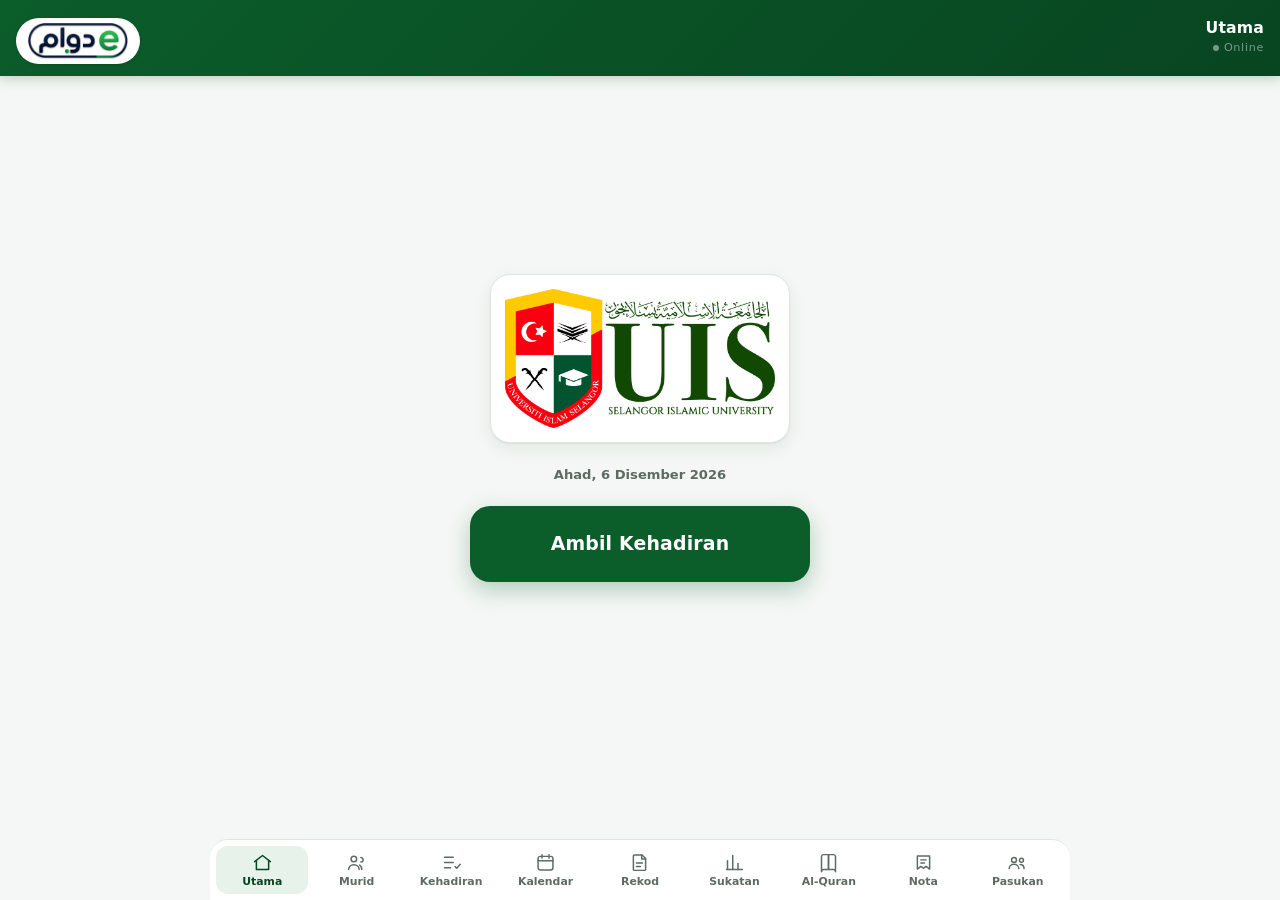
==== index.html @ 9eaecdb0 "Susun semula bar tajuk: logo diturunkan, nama muka dan status di kanan - Logo e-Dawam diturunkan sed" ====
<!DOCTYPE html>
<html lang="ms">
<head>
<meta charset="utf-8">
<meta name="viewport" content="width=device-width, initial-scale=1, viewport-fit=cover">
<meta name="theme-color" content="#0b5d2a">
<meta name="description" content="e-Dawam — aplikasi guru Universiti Islam Selangor untuk kehadiran, hafazan dan rekod murid.">
<title>e-Dawam — Universiti Islam Selangor</title>
<link rel="manifest" href="manifest.webmanifest">
<link rel="icon" href="assets/ikon-192.png">
<link rel="apple-touch-icon" href="assets/ikon-192.png">
<meta name="apple-mobile-web-app-capable" content="yes">
<meta name="apple-mobile-web-app-status-bar-style" content="black-translucent">
<meta name="apple-mobile-web-app-title" content="e-Dawam">
<link rel="stylesheet" href="css/styles.css">
</head>
<body>

<header class="tajuk-utama">
  <h1 class="tajuk-logo">
    <img src="assets/logo-dawam.png" alt="e-Dawam" width="444" height="160"
         draggable="false" decoding="async">
  </h1>
  <div class="tajuk-kanan">
    <p id="tajuk-halaman" class="tajuk-muka">Utama</p>
    <span id="penunjuk-rangkaian" class="tajuk-status">Online</span>
  </div>
</header>

<main id="skrin" class="skrin" tabindex="-1"></main>

<nav class="nav-bawah" aria-label="Navigasi utama">
  <button class="nav-butang" data-tab="utama" type="button">
    <svg viewBox="0 0 24 24" aria-hidden="true"><path d="M3 11l9-7 9 7"/><path d="M5 10v10h14V10"/></svg>
    <span>Utama</span>
  </button>
  <button class="nav-butang" data-tab="murid" type="button">
    <svg viewBox="0 0 24 24" aria-hidden="true"><circle cx="9" cy="8" r="3.2"/><path d="M3 20c0-3.3 2.7-5.5 6-5.5s6 2.2 6 5.5"/><path d="M17 11.5a2.6 2.6 0 100-5.2"/><path d="M18 20c0-2.3-.9-4-2.4-5"/></svg>
    <span>Murid</span>
  </button>
  <button class="nav-butang" data-tab="kehadiran" type="button">
    <svg viewBox="0 0 24 24" aria-hidden="true"><path d="M4 6h10"/><path d="M4 12h10"/><path d="M4 18h7"/><path d="M16 16.5l2 2 4-4.5"/></svg>
    <span>Kehadiran</span>
  </button>
  <button class="nav-butang" data-tab="kalendar" type="button">
    <svg viewBox="0 0 24 24" aria-hidden="true"><rect x="3.5" y="5" width="17" height="15.5" rx="2.5"/><path d="M3.5 10h17"/><path d="M8 3v4"/><path d="M16 3v4"/></svg>
    <span>Kalendar</span>
  </button>
  <button class="nav-butang" data-tab="rekod" type="button">
    <svg viewBox="0 0 24 24" aria-hidden="true"><path d="M6 3.5h9l4 4V20a1 1 0 01-1 1H6a1 1 0 01-1-1V4.5a1 1 0 011-1z"/><path d="M14.5 3.5V8H19"/><path d="M8.5 12.5h7"/><path d="M8.5 16.5h4.5"/></svg>
    <span>Rekod</span>
  </button>
  <button class="nav-butang" data-tab="sukatan" type="button">
    <svg viewBox="0 0 24 24" aria-hidden="true"><path d="M4 20V10"/><path d="M10 20V4"/><path d="M16 20v-7"/><path d="M3 20h18"/></svg>
    <span>Sukatan</span>
  </button>
  <button class="nav-butang" data-tab="quran" type="button">
    <svg viewBox="0 0 24 24" aria-hidden="true"><path d="M4 5.5A2.5 2.5 0 016.5 3H12v17H6.5A2.5 2.5 0 004 22.5z"/><path d="M20 5.5A2.5 2.5 0 0017.5 3H12v17h5.5a2.5 2.5 0 012.5 2.5z"/></svg>
    <span>Al-Quran</span>
  </button>
  <button class="nav-butang" data-tab="nota" type="button">
    <svg viewBox="0 0 24 24" aria-hidden="true"><path d="M5 4.5h14v15l-4-3-3 2-3-2-4 3z"/><path d="M9 9h6"/><path d="M9 12.5h4"/></svg>
    <span>Nota</span>
  </button>
  <button class="nav-butang" data-tab="pasukan" type="button">
    <svg viewBox="0 0 24 24" aria-hidden="true"><circle cx="8" cy="9" r="2.8"/><circle cx="16.5" cy="9.5" r="2.3"/><path d="M2.5 19c0-3 2.5-5 5.5-5s5.5 2 5.5 5"/><path d="M15 14.2c2.7.1 4.5 2 4.5 4.8"/></svg>
    <span>Pasukan</span>
  </button>
</nav>

<div id="lapisan" class="lapisan tersembunyi" role="dialog" aria-modal="true" aria-labelledby="lapisan-tajuk">
  <div class="lapisan-kotak">
    <div class="lapisan-kepala">
      <h2 id="lapisan-tajuk">Tajuk</h2>
      <button id="lapisan-tutup" class="butang-ikon" type="button" aria-label="Tutup">&times;</button>
    </div>
    <div id="lapisan-kandungan" class="lapisan-kandungan"></div>
  </div>
</div>

<div id="toast" class="toast tersembunyi" role="status" aria-live="polite"></div>

<script src="js/util.js"></script>
<script src="js/store.js"></script>
<script src="js/cuti.js"></script>
<script src="js/sukatan.js"></script>
<script src="js/ui.js"></script>
<script src="js/views/utama.js"></script>
<script src="js/views/murid.js"></script>
<script src="js/views/kehadiran.js"></script>
<script src="js/views/kalendar.js"></script>
<script src="js/views/rekod.js"></script>
<script src="js/views/sukatan.js"></script>
<script src="js/views/quran.js"></script>
<script src="js/views/nota.js"></script>
<script src="js/views/pasukan.js"></script>
<script src="js/app.js"></script>
</body>
</html>
---- css/styles.css ----
/* e-Dawam — Universiti Islam Selangor
   Reka bentuk mudah alih dahulu (mobile-first). */

:root {
  --hijau: #0b5d2a;
  --hijau-gelap: #084521;
  --hijau-muda: #e7f2ea;
  --emas: #f5b301;
  --merah: #d92b3d;
  --merah-muda: #fdecee;
  --biru: #1d5fb4;
  --biru-muda: #e9f0fb;

  --teks: #16241c;
  --teks-lembut: #5d6b63;
  --garis: #dfe6e1;
  --latar: #f4f7f5;
  --kad: #ffffff;

  --r-kecil: 10px;
  --r: 14px;
  --r-besar: 20px;
  --bayang: 0 1px 2px rgba(16, 40, 25, .06), 0 6px 18px rgba(16, 40, 25, .07);
  --nav-tinggi: 108px;
}

* { box-sizing: border-box; }

html, body {
  margin: 0;
  padding: 0;
  background: var(--latar);
  color: var(--teks);
  font-family: "Segoe UI", system-ui, -apple-system, "Helvetica Neue", Arial, sans-serif;
  font-size: 16px;
  line-height: 1.45;
  -webkit-text-size-adjust: 100%;
}

body {
  min-height: 100vh;
  padding-bottom: calc(var(--nav-tinggi) + env(safe-area-inset-bottom));
}

h1, h2, h3, h4 { margin: 0; font-weight: 700; letter-spacing: -.01em; }
a { color: var(--hijau); font-weight: 600; }
p { margin: 0; }
button, input, select, textarea { font: inherit; color: inherit; }

/* ---------- Tajuk utama ---------- */
.tajuk-utama {
  position: sticky;
  top: 0;
  z-index: 30;
  display: flex;
  align-items: center;
  justify-content: space-between;
  gap: 12px;
  padding: calc(env(safe-area-inset-top) + 12px) 16px 12px;
  background: linear-gradient(135deg, var(--hijau) 0%, var(--hijau-gelap) 100%);
  color: #fff;
  box-shadow: 0 2px 12px rgba(8, 69, 33, .25);
}
/* Nama halaman dan status rangkaian disusun menegak di sebelah kanan,
   sejajar tepi kanan supaya seimbang dengan logo di sebelah kiri. */
.tajuk-kanan {
  display: flex;
  flex-direction: column;
  align-items: flex-end;
  gap: 2px;
  text-align: right;
  min-width: 0;
}
.tajuk-muka {
  font-size: .98rem;
  font-weight: 600;
  line-height: 1.2;
  letter-spacing: .01em;
}
.tajuk-status {
  display: inline-flex;
  align-items: center;
  gap: 5px;
  font-size: .7rem;
  font-weight: 500;
  letter-spacing: .06em;
  /* Sengaja dikaburkan supaya ia kekal maklumat latar, bukan tumpuan. */
  opacity: .45;
}
.tajuk-status::before {
  content: "";
  width: 6px;
  height: 6px;
  border-radius: 50%;
  background: currentColor;
}

/* Logo jenama dalam bar tajuk. Logo mempunyai latar putihnya sendiri, jadi ia
   diletakkan di atas kepingan putih berbentuk pil supaya warnanya kekal jelas
   di atas bar hijau. Nisbah asal dikekalkan melalui height + width:auto. */
.tajuk-logo {
  display: inline-flex;
  align-items: center;
  /* Diturunkan sedikit supaya logo tidak melekat pada tepi atas bar. */
  margin-top: 6px;
  background: #fff;
  /* Pil putih ini sepusat dengan bentuk pil logo itu sendiri, jadi kedua-duanya
     kelihatan sebagai satu lencana dan bukan kotak dalam kotak. */
  border-radius: 999px;
  padding: 5px 12px;
  box-shadow: 0 1px 3px rgba(6, 34, 16, .22);
}
.tajuk-logo img {
  display: block;
  height: 32px;
  width: auto;
  user-select: none;
  -webkit-user-drag: none;
}

/* ---------- Skrin ---------- */
.skrin { padding: 16px 16px 8px; outline: none; max-width: 780px; margin: 0 auto; }
.seksyen { margin-bottom: 16px; }
.seksyen-tajuk {
  font-size: .78rem;
  text-transform: uppercase;
  letter-spacing: .08em;
  color: var(--teks-lembut);
  margin-bottom: 8px;
  font-weight: 700;
}

.kad {
  background: var(--kad);
  border: 1px solid var(--garis);
  border-radius: var(--r);
  padding: 14px;
  box-shadow: var(--bayang);
}
.kad + .kad { margin-top: 10px; }
.kad-rapat { padding: 12px; }

.baris { display: flex; align-items: center; gap: 10px; }
.baris-antara { display: flex; align-items: center; justify-content: space-between; gap: 10px; }
.baris-lipat { display: flex; flex-wrap: wrap; gap: 8px; }
.tumbuh { flex: 1 1 auto; min-width: 0; }
.kecil { font-size: .82rem; color: var(--teks-lembut); }
.tebal { font-weight: 700; }
.tengah { text-align: center; }
.jarak-atas { margin-top: 12px; }
.tersembunyi { display: none !important; }

/* ---------- Butang ---------- */
.butang {
  appearance: none;
  border: 1px solid transparent;
  background: var(--hijau);
  color: #fff;
  border-radius: var(--r-kecil);
  padding: 11px 14px;
  font-weight: 600;
  font-size: .92rem;
  cursor: pointer;
  min-height: 44px;
  display: inline-flex;
  align-items: center;
  justify-content: center;
  gap: 8px;
  transition: transform .06s ease, background .15s ease;
}
.butang:active { transform: scale(.985); }
.butang-luar { background: #fff; color: var(--hijau); border-color: var(--garis); }
.butang-lembut { background: var(--hijau-muda); color: var(--hijau-gelap); }
.butang-bahaya { background: var(--merah-muda); color: var(--merah); }
.butang-penuh { width: 100%; }
.butang-kecil { min-height: 38px; padding: 8px 12px; font-size: .85rem; }
.butang:disabled { opacity: .5; cursor: not-allowed; }

.butang-ikon {
  appearance: none;
  border: 1px solid var(--garis);
  background: #fff;
  border-radius: 10px;
  width: 44px;
  height: 44px;
  font-size: 1.3rem;
  line-height: 1;
  cursor: pointer;
  display: inline-flex;
  align-items: center;
  justify-content: center;
  color: var(--teks);
}

/* ---------- Medan borang ---------- */
.medan { margin-bottom: 12px; }
.medan label { display: block; font-size: .82rem; font-weight: 600; color: var(--teks-lembut); margin-bottom: 5px; }
.medan input, .medan select, .medan textarea {
  width: 100%;
  border: 1px solid var(--garis);
  border-radius: var(--r-kecil);
  padding: 11px 12px;
  background: #fff;
  min-height: 44px;
}
.medan textarea { min-height: 88px; resize: vertical; }
.medan input:focus, .medan select:focus, .medan textarea:focus {
  outline: 2px solid rgba(11, 93, 42, .35);
  outline-offset: 1px;
  border-color: var(--hijau);
}
.medan-dua { display: grid; grid-template-columns: 1fr 1fr; gap: 10px; }

/* Paparan tarikh/masa mengikut format Malaysia di atas medan asli peranti. */
.medan-hias { position: relative; display: block; width: 100%; }
.medan-hias input {
  position: relative;
  z-index: 2;
  opacity: 0;
  width: 100%;
  min-height: 44px;
}
.medan-papar {
  position: absolute;
  inset: 0;
  z-index: 1;
  display: flex;
  align-items: center;
  justify-content: center;
  gap: 6px;
  border: 1px solid var(--garis);
  border-radius: var(--r-kecil);
  background: #fff;
  font-weight: 600;
  pointer-events: none;
}
.medan-hias input:focus + .medan-papar {
  border-color: var(--hijau);
  box-shadow: 0 0 0 2px rgba(11, 93, 42, .25);
}
.semak { display: flex; align-items: center; gap: 10px; margin-bottom: 10px; }
.semak input { width: 20px; height: 20px; min-height: 20px; accent-color: var(--hijau); }
.semak label { margin: 0; font-size: .9rem; color: var(--teks); font-weight: 500; }

/* ---------- Lencana ---------- */
.lencana {
  display: inline-flex;
  align-items: center;
  gap: 5px;
  padding: 3px 9px;
  border-radius: 999px;
  font-size: .74rem;
  font-weight: 700;
  background: var(--hijau-muda);
  color: var(--hijau-gelap);
  white-space: nowrap;
}
.lencana-kelabu { background: #eef1ef; color: var(--teks-lembut); }
.lencana-merah { background: var(--merah-muda); color: var(--merah); }
.lencana-emas { background: #fdf3d8; color: #8a6300; }
.lencana-biru { background: var(--biru-muda); color: var(--biru); }

/* ---------- Navigasi bawah ---------- */
.nav-bawah {
  position: fixed;
  left: 0; right: 0; bottom: 0;
  z-index: 40;
  display: grid;
  grid-template-columns: repeat(5, 1fr);
  gap: 2px;
  padding: 6px 6px calc(6px + env(safe-area-inset-bottom));
  background: rgba(255, 255, 255, .97);
  border-top: 1px solid var(--garis);
  backdrop-filter: blur(8px);
}
.nav-butang {
  appearance: none;
  border: 0;
  background: transparent;
  border-radius: 12px;
  padding: 6px 2px;
  min-height: 46px;
  display: flex;
  flex-direction: column;
  align-items: center;
  justify-content: center;
  gap: 3px;
  color: var(--teks-lembut);
  font-size: .62rem;
  font-weight: 600;
  line-height: 1.15;
  cursor: pointer;
}
.nav-butang svg {
  width: 21px; height: 21px;
  fill: none;
  stroke: currentColor;
  stroke-width: 1.7;
  stroke-linecap: round;
  stroke-linejoin: round;
}
.nav-butang.aktif { background: var(--hijau-muda); color: var(--hijau-gelap); }
.nav-butang:active { background: #eef1ef; }

@media (min-width: 620px) {
  .tajuk-logo img { height: 36px; }
}

@media (min-width: 620px) {
  :root { --nav-tinggi: 68px; }
  .nav-bawah {
    grid-template-columns: repeat(9, 1fr);
    max-width: 860px;
    margin: 0 auto;
    border-radius: 18px 18px 0 0;
  }
  .nav-butang { font-size: .68rem; }
}

/* ---------- Halaman Utama ---------- */
.utama-kotak {
  display: flex;
  flex-direction: column;
  align-items: center;
  justify-content: center;
  gap: 22px;
  min-height: calc(100vh - var(--nav-tinggi) - 150px);
  text-align: center;
  padding: 10px 0 20px;
}
.logo-bingkai {
  width: 100%;
  max-width: 300px;
  display: flex;
  align-items: center;
  justify-content: center;
  padding: 14px;
  background: #fff;
  border: 1px solid var(--garis);
  border-radius: var(--r-besar);
  box-shadow: var(--bayang);
}
.logo-uis {
  display: block;
  width: 100%;
  height: auto;
  max-height: 190px;
  object-fit: contain;
  /* Logo rasmi: paparan sahaja, tidak boleh ditekan atau diseret. */
  pointer-events: none;
  user-select: none;
  -webkit-user-drag: none;
}
.logo-ganti {
  width: 100%;
  padding: 26px 16px;
  border: 1px dashed var(--garis);
  border-radius: var(--r-besar);
  background: #fff;
  color: var(--teks-lembut);
  font-size: .85rem;
}
.butang-besar {
  width: 100%;
  max-width: 340px;
  min-height: 76px;
  font-size: 1.18rem;
  font-weight: 800;
  border-radius: var(--r-besar);
  box-shadow: 0 8px 22px rgba(11, 93, 42, .28);
  letter-spacing: .01em;
}

/* ---------- Senarai murid ---------- */
.senarai { display: flex; flex-direction: column; gap: 10px; }
.murid-kad {
  display: flex;
  align-items: center;
  gap: 12px;
  width: 100%;
  text-align: left;
  background: var(--kad);
  border: 1px solid var(--garis);
  border-radius: var(--r);
  padding: 12px;
  box-shadow: var(--bayang);
  cursor: pointer;
}
.murid-nama { font-weight: 700; font-size: .98rem; }

/* ---------- Kehadiran ---------- */
.pilih-tarikh {
  display: grid;
  grid-template-columns: 44px 1fr 44px;
  gap: 8px;
  align-items: center;
}
.pilih-tarikh input[type="date"] {
  width: 100%;
  border: 1px solid var(--garis);
  border-radius: var(--r-kecil);
  padding: 10px;
  min-height: 44px;
  background: #fff;
  text-align: center;
}
.hadir-baris {
  display: flex;
  flex-direction: column;
  gap: 10px;
  padding: 10px 12px;
  background: var(--kad);
  border: 1px solid var(--garis);
  border-radius: var(--r);
}
.hadir-atas { display: flex; align-items: center; gap: 10px; }

/* Dipaparkan hanya apabila murid ditanda tidak hadir. */
.hadir-butiran {
  display: flex;
  flex-direction: column;
  gap: 8px;
  padding-top: 10px;
  border-top: 1px dashed var(--garis);
}
.hadir-butiran input.nota-tidak-hadir {
  width: 100%;
  border: 1px solid var(--garis);
  border-radius: var(--r-kecil);
  padding: 9px 11px;
  min-height: 42px;
  background: #fff;
  font-size: .88rem;
}
.hadir-butiran input.nota-tidak-hadir:focus {
  outline: 2px solid rgba(11, 93, 42, .3);
  outline-offset: 1px;
  border-color: var(--hijau);
}
.segmen-maklum { flex-wrap: wrap; }
.segmen-maklum button { flex: 1 1 auto; }

.segmen { display: flex; gap: 6px; flex: 0 0 auto; }
.segmen button {
  appearance: none;
  border: 1px solid var(--garis);
  background: #fff;
  border-radius: 999px;
  padding: 8px 12px;
  font-size: .82rem;
  font-weight: 700;
  color: var(--teks-lembut);
  min-height: 40px;
  cursor: pointer;
}
.segmen button.pilih-hadir { background: var(--hijau); border-color: var(--hijau); color: #fff; }
.segmen button.pilih-tidak { background: var(--merah); border-color: var(--merah); color: #fff; }
.segmen button.pilih-maklum { background: var(--hijau-gelap); border-color: var(--hijau-gelap); color: #fff; }

.statistik { display: grid; grid-template-columns: repeat(3, 1fr); gap: 8px; }
.statistik-dua { grid-template-columns: repeat(2, 1fr); }
.stat {
  background: var(--kad);
  border: 1px solid var(--garis);
  border-radius: var(--r);
  padding: 10px;
  text-align: center;
}
.stat b { display: block; font-size: 1.25rem; line-height: 1.2; }
.stat span { font-size: .74rem; color: var(--teks-lembut); }

.notis {
  border-radius: var(--r);
  padding: 11px 13px;
  font-size: .87rem;
  border: 1px solid transparent;
}
.notis-cuti { background: #fdf3d8; border-color: #f0d99a; color: #6d4e00; }
.notis-info { background: var(--biru-muda); border-color: #c9dcf5; color: #14498c; }

.bar-tindakan {
  position: sticky;
  bottom: calc(var(--nav-tinggi) + env(safe-area-inset-bottom) - 4px);
  display: flex;
  gap: 8px;
  padding: 10px 0 2px;
  background: linear-gradient(to top, var(--latar) 72%, rgba(244, 247, 245, 0));
}

/* ---------- Kalendar ---------- */
.kal-kepala { display: flex; align-items: center; justify-content: space-between; gap: 8px; margin-bottom: 10px; }
.kal-bulan { font-weight: 800; font-size: 1.02rem; }
.kal-grid { display: grid; grid-template-columns: repeat(7, 1fr); gap: 4px; }
.kal-nama {
  text-align: center;
  font-size: .68rem;
  font-weight: 700;
  color: var(--teks-lembut);
  padding: 4px 0;
}
.kal-sel {
  position: relative;
  aspect-ratio: 1 / 1;
  border: 1px solid transparent;
  background: #fff;
  border-radius: 10px;
  display: flex;
  flex-direction: column;
  align-items: center;
  justify-content: center;
  font-size: .85rem;
  font-weight: 600;
  cursor: pointer;
  color: var(--teks);
  padding: 0;
}
.kal-sel.luar { color: #c2ccc6; background: transparent; }
.kal-sel.hari-ini { border-color: var(--hijau); color: var(--hijau-gelap); font-weight: 800; }
.kal-sel.pilih { background: var(--hijau); color: #fff; }
.kal-sel.cuti:not(.pilih) { background: #fdf3d8; color: #6d4e00; }
.kal-titik { display: flex; gap: 3px; margin-top: 3px; height: 5px; }
.kal-titik i { width: 5px; height: 5px; border-radius: 50%; display: block; }
.t-rekod { background: var(--hijau); }
.t-acara { background: var(--biru); }
.t-cuti { background: var(--emas); }
.kal-sel.pilih .t-rekod, .kal-sel.pilih .t-acara, .kal-sel.pilih .t-cuti { background: #fff; }
/* Pada skrin lebar, sel kalendar tidak perlu setinggi lebarnya. */
@media (min-width: 620px) {
  .kal-sel { aspect-ratio: auto; min-height: 56px; }
}

.petunjuk { display: flex; flex-wrap: wrap; gap: 12px; font-size: .74rem; color: var(--teks-lembut); margin-top: 10px; }
.petunjuk span { display: inline-flex; align-items: center; gap: 5px; }
.petunjuk i { width: 8px; height: 8px; border-radius: 50%; display: inline-block; }

.acara-baris {
  display: flex;
  gap: 10px;
  padding: 10px 0;
  border-bottom: 1px solid var(--garis);
}
.acara-baris:last-child { border-bottom: 0; }
.acara-masa { flex: 0 0 78px; font-size: .8rem; font-weight: 700; color: var(--hijau-gelap); }

/* ---------- Rekod ---------- */
.rekod-kad { background: var(--kad); border: 1px solid var(--garis); border-radius: var(--r); padding: 12px; box-shadow: var(--bayang); }
.rekod-medan { display: grid; grid-template-columns: 1fr 1fr; gap: 6px 10px; margin-top: 10px; }
.rekod-medan div { font-size: .8rem; }
.rekod-medan div b { display: block; font-size: .72rem; color: var(--teks-lembut); font-weight: 700; text-transform: uppercase; letter-spacing: .04em; }
.kosong { color: var(--teks-lembut); font-style: italic; }

/* ---------- Al-Quran ---------- */
.quran-grid { display: grid; grid-template-columns: repeat(auto-fill, minmax(140px, 1fr)); gap: 10px; }
.juz-kad {
  background: var(--kad);
  border: 1px solid var(--garis);
  border-radius: var(--r);
  padding: 12px;
  box-shadow: var(--bayang);
  display: flex;
  flex-direction: column;
  gap: 8px;
}
.juz-nombor { font-weight: 800; font-size: .95rem; }
.arab { font-family: "Traditional Arabic", "Amiri", "Scheherazade New", "Segoe UI", serif; font-size: 1.15rem; direction: rtl; }

.pembaca {
  position: fixed;
  inset: 0;
  z-index: 60;
  background: #1a1f1c;
  display: flex;
  flex-direction: column;
}
.pembaca-kepala {
  display: flex;
  align-items: center;
  justify-content: space-between;
  gap: 8px;
  padding: calc(env(safe-area-inset-top) + 10px) 12px 10px;
  background: var(--hijau-gelap);
  color: #fff;
}
.pembaca iframe, .pembaca embed { flex: 1; width: 100%; border: 0; background: #fff; }

/* ---------- Nota ---------- */
.nota-kad { background: var(--kad); border: 1px solid var(--garis); border-radius: var(--r); padding: 12px; box-shadow: var(--bayang); }
.nota-teks { margin-top: 8px; white-space: pre-wrap; font-size: .92rem; }
.tapis { display: flex; gap: 6px; overflow-x: auto; padding-bottom: 4px; -webkit-overflow-scrolling: touch; }
.tapis button {
  appearance: none;
  border: 1px solid var(--garis);
  background: #fff;
  border-radius: 999px;
  padding: 7px 13px;
  font-size: .82rem;
  font-weight: 600;
  color: var(--teks-lembut);
  white-space: nowrap;
  min-height: 38px;
  cursor: pointer;
}
.tapis button.aktif { background: var(--hijau); border-color: var(--hijau); color: #fff; }

/* ---------- Sukatan (carta bar mendatar) ---------- */
.sk-senarai { display: flex; flex-direction: column; gap: 16px; margin-top: 12px; }
.sk-baris {
  appearance: none;
  border: 0;
  background: transparent;
  padding: 0;
  width: 100%;
  text-align: left;
  display: flex;
  flex-direction: column;
  gap: 6px;
  cursor: pointer;
  color: inherit;
}
.sk-kepala { display: flex; align-items: center; gap: 8px; }
.sk-trek {
  display: flex;
  gap: 2px;                   /* pemisah nipis antara segmen */
  height: 18px;
  overflow: hidden;
  background: transparent;
}
.sk-sudah { flex: 0 0 auto; background: var(--hijau); }
.sk-baki { flex: 1 1 0; min-width: 0; background: #c6d3cb; }
.sk-trek > :first-child { border-radius: 4px 0 0 4px; }
.sk-trek > :last-child { border-radius: 0 4px 4px 0; }
.sk-trek > :only-child { border-radius: 4px; }
.sk-angka {
  display: flex;
  flex-wrap: wrap;
  justify-content: space-between;
  gap: 4px 12px;
  font-size: .8rem;
  color: var(--teks-lembut);
  font-variant-numeric: tabular-nums;
}
.sk-angka b { color: var(--teks); font-size: .92rem; }
.sk-petunjuk { display: flex; flex-wrap: wrap; gap: 14px; font-size: .75rem; color: var(--teks-lembut); }
.sk-petunjuk span { display: inline-flex; align-items: center; gap: 6px; }
.sk-petunjuk i { width: 11px; height: 11px; border-radius: 3px; display: inline-block; }
.sk-warna-sudah { background: var(--hijau); }
.sk-warna-baki { background: #c6d3cb; }
.sk-skala {
  display: flex;
  justify-content: space-between;
  gap: 10px;
  border-top: 1px solid var(--garis);
  padding-top: 6px;
  margin-top: 14px;
  font-variant-numeric: tabular-nums;
}

.jadual-kotak { overflow-x: auto; }
table.jadual { width: 100%; border-collapse: collapse; font-size: .82rem; }
table.jadual th, table.jadual td { padding: 8px 6px; border-bottom: 1px solid var(--garis); text-align: left; }
table.jadual th { font-size: .72rem; text-transform: uppercase; letter-spacing: .04em; color: var(--teks-lembut); }
table.jadual td.angka, table.jadual th.angka { text-align: right; font-variant-numeric: tabular-nums; }
table.jadual tr:last-child td { border-bottom: 0; }

/* ---------- Lapisan (modal) ---------- */
.lapisan {
  position: fixed;
  inset: 0;
  z-index: 70;
  background: rgba(12, 26, 18, .5);
  display: flex;
  align-items: flex-end;
  justify-content: center;
}
.lapisan-kotak {
  background: var(--latar);
  width: 100%;
  max-width: 620px;
  max-height: 92vh;
  border-radius: var(--r-besar) var(--r-besar) 0 0;
  display: flex;
  flex-direction: column;
  animation: naik .18s ease-out;
}
@keyframes naik { from { transform: translateY(18px); opacity: .6; } to { transform: none; opacity: 1; } }
.lapisan-kepala {
  display: flex;
  align-items: center;
  justify-content: space-between;
  gap: 10px;
  padding: 14px 16px;
  border-bottom: 1px solid var(--garis);
  background: #fff;
  border-radius: var(--r-besar) var(--r-besar) 0 0;
}
.lapisan-kepala h2 { font-size: 1.02rem; }
.lapisan-kandungan { padding: 16px; overflow-y: auto; padding-bottom: calc(20px + env(safe-area-inset-bottom)); }

@media (min-width: 620px) {
  .lapisan { align-items: center; padding: 20px; }
  .lapisan-kotak { border-radius: var(--r-besar); }
  .lapisan-kepala { border-radius: var(--r-besar) var(--r-besar) 0 0; }
}

/* ---------- Toast ---------- */
.toast {
  position: fixed;
  left: 50%;
  transform: translateX(-50%);
  bottom: calc(var(--nav-tinggi) + env(safe-area-inset-bottom) + 12px);
  z-index: 80;
  background: #16241c;
  color: #fff;
  padding: 11px 16px;
  border-radius: 999px;
  font-size: .87rem;
  font-weight: 600;
  box-shadow: 0 8px 24px rgba(0, 0, 0, .28);
  max-width: 88vw;
  text-align: center;
}

/* ---------- Keadaan kosong ---------- */
.kosong-kotak {
  text-align: center;
  padding: 28px 16px;
  background: var(--kad);
  border: 1px dashed var(--garis);
  border-radius: var(--r);
  color: var(--teks-lembut);
}
.kosong-kotak b { display: block; color: var(--teks); margin-bottom: 6px; }
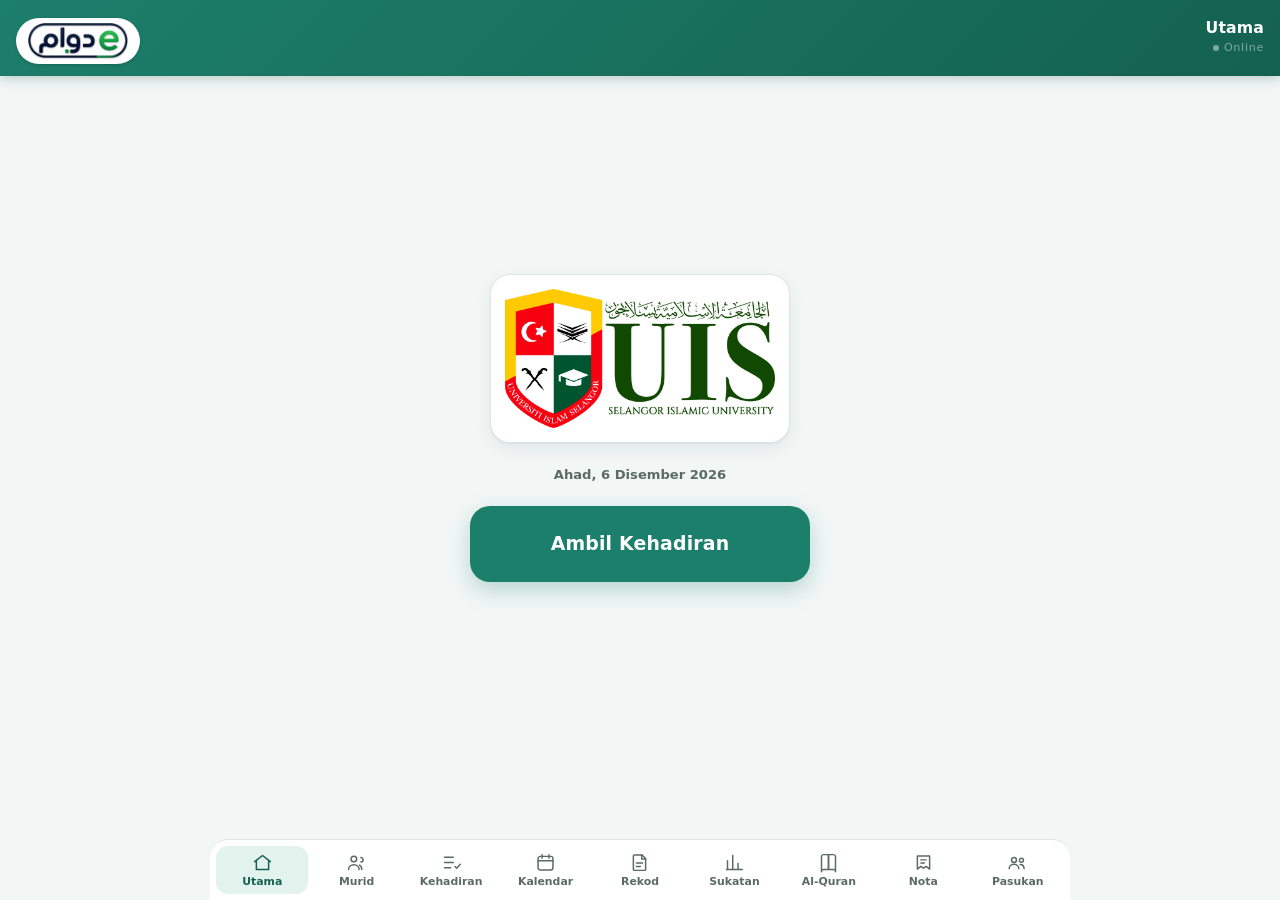
==== commit 6f83d58d: "Tukar palet hijau aplikasi kepada seafoam green - --hijau #0b5d2a -> #1c7f6b, --hijau-gelap #084521 " ====
--- a/index.html
+++ b/index.html
@@ -3,7 +3,7 @@
 <head>
 <meta charset="utf-8">
 <meta name="viewport" content="width=device-width, initial-scale=1, viewport-fit=cover">
-<meta name="theme-color" content="#0b5d2a">
+<meta name="theme-color" content="#1c7f6b">
 <meta name="description" content="e-Dawam — aplikasi guru Universiti Islam Selangor untuk kehadiran, hafazan dan rekod murid.">
 <title>e-Dawam — Universiti Islam Selangor</title>
 <link rel="manifest" href="manifest.webmanifest">
--- a/css/styles.css
+++ b/css/styles.css
@@ -2,25 +2,25 @@
    Reka bentuk mudah alih dahulu (mobile-first). */
 
 :root {
-  --hijau: #0b5d2a;
-  --hijau-gelap: #084521;
-  --hijau-muda: #e7f2ea;
+  --hijau: #1c7f6b;
+  --hijau-gelap: #14614f;
+  --hijau-muda: #e2f3ee;
   --emas: #f5b301;
   --merah: #d92b3d;
   --merah-muda: #fdecee;
   --biru: #1d5fb4;
   --biru-muda: #e9f0fb;
 
-  --teks: #16241c;
-  --teks-lembut: #5d6b63;
-  --garis: #dfe6e1;
-  --latar: #f4f7f5;
+  --teks: #13241f;
+  --teks-lembut: #5a6b66;
+  --garis: #dce7e3;
+  --latar: #f2f7f6;
   --kad: #ffffff;
 
   --r-kecil: 10px;
   --r: 14px;
   --r-besar: 20px;
-  --bayang: 0 1px 2px rgba(16, 40, 25, .06), 0 6px 18px rgba(16, 40, 25, .07);
+  --bayang: 0 1px 2px rgba(14, 44, 38, .06), 0 6px 18px rgba(14, 44, 38, .07);
   --nav-tinggi: 108px;
 }
 
@@ -59,7 +59,7 @@
   padding: calc(env(safe-area-inset-top) + 12px) 16px 12px;
   background: linear-gradient(135deg, var(--hijau) 0%, var(--hijau-gelap) 100%);
   color: #fff;
-  box-shadow: 0 2px 12px rgba(8, 69, 33, .25);
+  box-shadow: 0 2px 12px rgba(9, 62, 51, .25);
 }
 /* Nama halaman dan status rangkaian disusun menegak di sebelah kanan,
    sejajar tepi kanan supaya seimbang dengan logo di sebelah kiri. */
@@ -108,7 +108,7 @@
      kelihatan sebagai satu lencana dan bukan kotak dalam kotak. */
   border-radius: 999px;
   padding: 5px 12px;
-  box-shadow: 0 1px 3px rgba(6, 34, 16, .22);
+  box-shadow: 0 1px 3px rgba(6, 34, 28, .22);
 }
 .tajuk-logo img {
   display: block;
@@ -205,7 +205,7 @@
 }
 .medan textarea { min-height: 88px; resize: vertical; }
 .medan input:focus, .medan select:focus, .medan textarea:focus {
-  outline: 2px solid rgba(11, 93, 42, .35);
+  outline: 2px solid rgba(28, 127, 107, .35);
   outline-offset: 1px;
   border-color: var(--hijau);
 }
@@ -236,7 +236,7 @@
 }
 .medan-hias input:focus + .medan-papar {
   border-color: var(--hijau);
-  box-shadow: 0 0 0 2px rgba(11, 93, 42, .25);
+  box-shadow: 0 0 0 2px rgba(28, 127, 107, .25);
 }
 .semak { display: flex; align-items: center; gap: 10px; margin-bottom: 10px; }
 .semak input { width: 20px; height: 20px; min-height: 20px; accent-color: var(--hijau); }
@@ -255,7 +255,7 @@
   color: var(--hijau-gelap);
   white-space: nowrap;
 }
-.lencana-kelabu { background: #eef1ef; color: var(--teks-lembut); }
+.lencana-kelabu { background: #edf2f0; color: var(--teks-lembut); }
 .lencana-merah { background: var(--merah-muda); color: var(--merah); }
 .lencana-emas { background: #fdf3d8; color: #8a6300; }
 .lencana-biru { background: var(--biru-muda); color: var(--biru); }
@@ -300,7 +300,7 @@
   stroke-linejoin: round;
 }
 .nav-butang.aktif { background: var(--hijau-muda); color: var(--hijau-gelap); }
-.nav-butang:active { background: #eef1ef; }
+.nav-butang:active { background: #edf2f0; }
 
 @media (min-width: 620px) {
   .tajuk-logo img { height: 36px; }
@@ -367,7 +367,7 @@
   font-size: 1.18rem;
   font-weight: 800;
   border-radius: var(--r-besar);
-  box-shadow: 0 8px 22px rgba(11, 93, 42, .28);
+  box-shadow: 0 8px 22px rgba(28, 127, 107, .28);
   letter-spacing: .01em;
 }
 
@@ -433,7 +433,7 @@
   font-size: .88rem;
 }
 .hadir-butiran input.nota-tidak-hadir:focus {
-  outline: 2px solid rgba(11, 93, 42, .3);
+  outline: 2px solid rgba(28, 127, 107, .3);
   outline-offset: 1px;
   border-color: var(--hijau);
 }
@@ -514,7 +514,7 @@
   color: var(--teks);
   padding: 0;
 }
-.kal-sel.luar { color: #c2ccc6; background: transparent; }
+.kal-sel.luar { color: #c0ccc8; background: transparent; }
 .kal-sel.hari-ini { border-color: var(--hijau); color: var(--hijau-gelap); font-weight: 800; }
 .kal-sel.pilih { background: var(--hijau); color: #fff; }
 .kal-sel.cuti:not(.pilih) { background: #fdf3d8; color: #6d4e00; }
@@ -568,7 +568,7 @@
   position: fixed;
   inset: 0;
   z-index: 60;
-  background: #1a1f1c;
+  background: #181f1d;
   display: flex;
   flex-direction: column;
 }
@@ -626,7 +626,7 @@
   background: transparent;
 }
 .sk-sudah { flex: 0 0 auto; background: var(--hijau); }
-.sk-baki { flex: 1 1 0; min-width: 0; background: #c6d3cb; }
+.sk-baki { flex: 1 1 0; min-width: 0; background: #c5dad3; }
 .sk-trek > :first-child { border-radius: 4px 0 0 4px; }
 .sk-trek > :last-child { border-radius: 0 4px 4px 0; }
 .sk-trek > :only-child { border-radius: 4px; }
@@ -644,7 +644,7 @@
 .sk-petunjuk span { display: inline-flex; align-items: center; gap: 6px; }
 .sk-petunjuk i { width: 11px; height: 11px; border-radius: 3px; display: inline-block; }
 .sk-warna-sudah { background: var(--hijau); }
-.sk-warna-baki { background: #c6d3cb; }
+.sk-warna-baki { background: #c5dad3; }
 .sk-skala {
   display: flex;
   justify-content: space-between;
@@ -667,7 +667,7 @@
   position: fixed;
   inset: 0;
   z-index: 70;
-  background: rgba(12, 26, 18, .5);
+  background: rgba(10, 28, 24, .5);
   display: flex;
   align-items: flex-end;
   justify-content: center;
@@ -709,7 +709,7 @@
   transform: translateX(-50%);
   bottom: calc(var(--nav-tinggi) + env(safe-area-inset-bottom) + 12px);
   z-index: 80;
-  background: #16241c;
+  background: #13241f;
   color: #fff;
   padding: 11px 16px;
   border-radius: 999px;
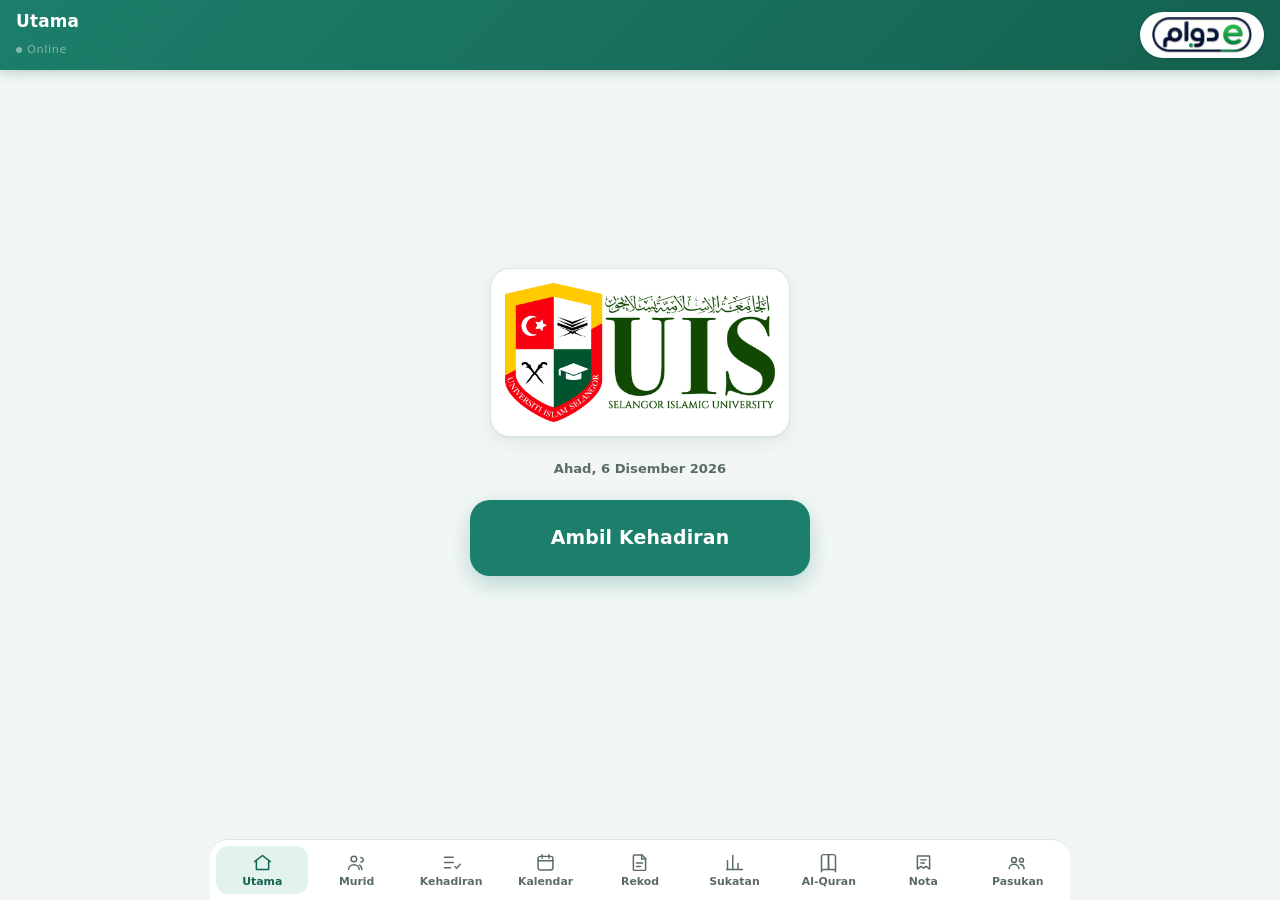
==== commit 837ccc3d: "Tukar susunan bar tajuk: teks di kiri, logo di kanan - Logo e-Dawam dipindah ke sebelah kanan bar; n" ====
--- a/index.html
+++ b/index.html
@@ -17,14 +17,14 @@
 <body>
 
 <header class="tajuk-utama">
+  <div class="tajuk-kiri">
+    <p id="tajuk-halaman" class="tajuk-muka">Utama</p>
+    <span id="penunjuk-rangkaian" class="tajuk-status">Online</span>
+  </div>
   <h1 class="tajuk-logo">
     <img src="assets/logo-dawam.png" alt="e-Dawam" width="444" height="160"
          draggable="false" decoding="async">
   </h1>
-  <div class="tajuk-kanan">
-    <p id="tajuk-halaman" class="tajuk-muka">Utama</p>
-    <span id="penunjuk-rangkaian" class="tajuk-status">Online</span>
-  </div>
 </header>
 
 <main id="skrin" class="skrin" tabindex="-1"></main>
--- a/css/styles.css
+++ b/css/styles.css
@@ -49,6 +49,9 @@
 
 /* ---------- Tajuk utama ---------- */
 .tajuk-utama {
+  /* Tinggi lencana logo (imej + pad). Blok teks di sebelah kiri berkongsi
+     nilai yang sama supaya kedua-dua belah bar tajuk sebaris tepat. */
+  --tinggi-lencana: 42px;
   position: sticky;
   top: 0;
   z-index: 30;
@@ -61,20 +64,23 @@
   color: #fff;
   box-shadow: 0 2px 12px rgba(9, 62, 51, .25);
 }
-/* Nama halaman dan status rangkaian disusun menegak di sebelah kanan,
-   sejajar tepi kanan supaya seimbang dengan logo di sebelah kiri. */
-.tajuk-kanan {
-  display: flex;
-  flex-direction: column;
-  align-items: flex-end;
-  gap: 2px;
-  text-align: right;
+/* Nama halaman dan status rangkaian disusun menegak di sebelah kiri. Kedua-dua
+   blok tajuk berkongsi tinggi --tinggi-lencana, dan teks ditolak ke hujung
+   atas dan hujung bawah blok itu. Hasilnya baris nama halaman sejajar dengan
+   bahagian atas lencana logo, dan baris status sejajar dengan bahagian
+   bawahnya. */
+.tajuk-kiri {
+  display: flex;
+  flex-direction: column;
+  align-items: flex-start;
+  justify-content: space-between;
+  min-height: var(--tinggi-lencana);
   min-width: 0;
 }
 .tajuk-muka {
-  font-size: .98rem;
+  font-size: 1rem;
   font-weight: 600;
-  line-height: 1.2;
+  line-height: 1.15;
   letter-spacing: .01em;
 }
 .tajuk-status {
@@ -101,8 +107,7 @@
 .tajuk-logo {
   display: inline-flex;
   align-items: center;
-  /* Diturunkan sedikit supaya logo tidak melekat pada tepi atas bar. */
-  margin-top: 6px;
+  min-height: var(--tinggi-lencana);
   background: #fff;
   /* Pil putih ini sepusat dengan bentuk pil logo itu sendiri, jadi kedua-duanya
      kelihatan sebagai satu lencana dan bukan kotak dalam kotak. */
@@ -303,7 +308,9 @@
 .nav-butang:active { background: #edf2f0; }
 
 @media (min-width: 620px) {
+  .tajuk-utama { --tinggi-lencana: 46px; }
   .tajuk-logo img { height: 36px; }
+  .tajuk-muka { font-size: 1.06rem; }
 }
 
 @media (min-width: 620px) {
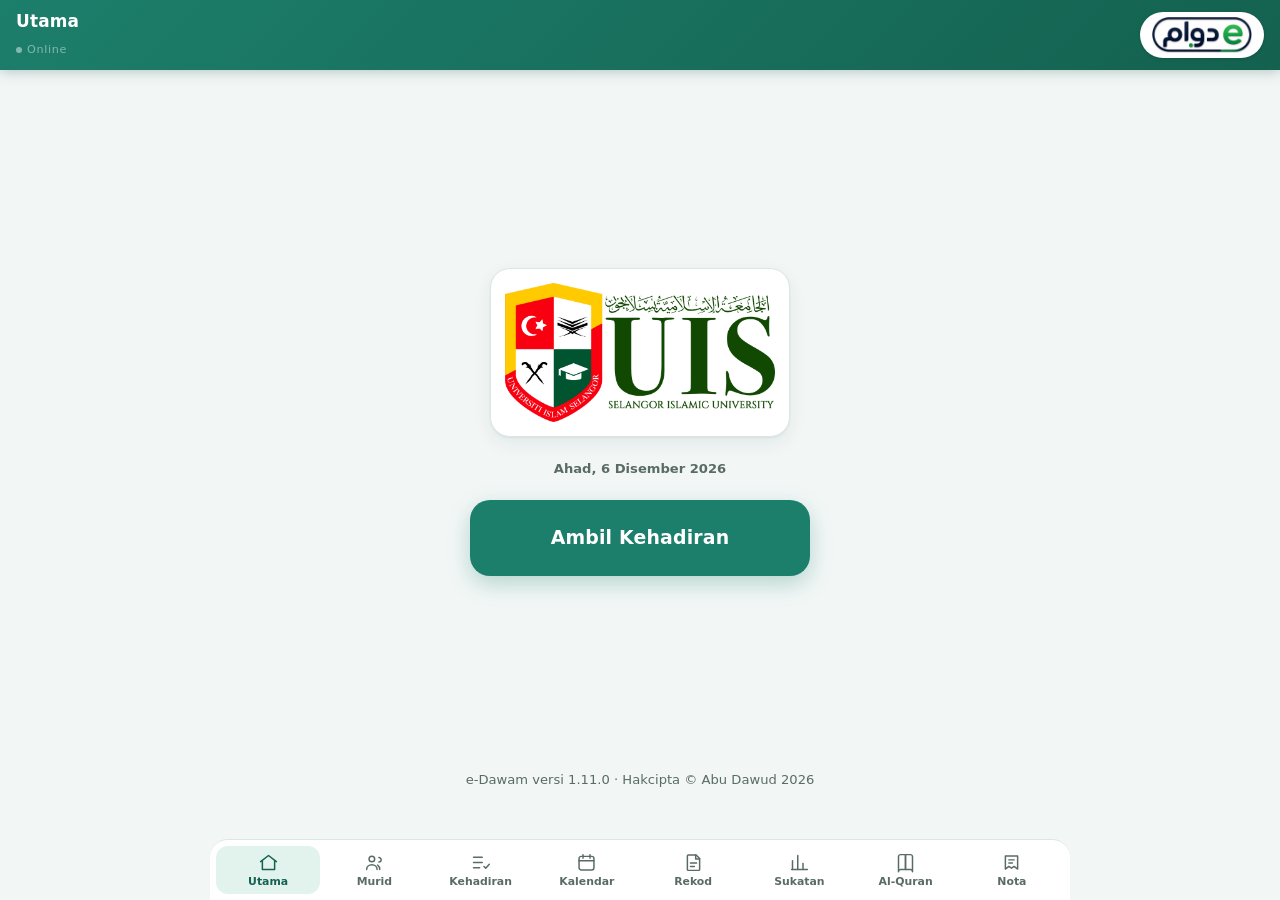
==== commit 39d12e9c: "Buang tab Pasukan Tab itu tidak pernah berfungsi seperti yang dijanjikan: jemputan tidak menghantar " ====
--- a/index.html
+++ b/index.html
@@ -62,10 +62,6 @@
     <svg viewBox="0 0 24 24" aria-hidden="true"><path d="M5 4.5h14v15l-4-3-3 2-3-2-4 3z"/><path d="M9 9h6"/><path d="M9 12.5h4"/></svg>
     <span>Nota</span>
   </button>
-  <button class="nav-butang" data-tab="pasukan" type="button">
-    <svg viewBox="0 0 24 24" aria-hidden="true"><circle cx="8" cy="9" r="2.8"/><circle cx="16.5" cy="9.5" r="2.3"/><path d="M2.5 19c0-3 2.5-5 5.5-5s5.5 2 5.5 5"/><path d="M15 14.2c2.7.1 4.5 2 4.5 4.8"/></svg>
-    <span>Pasukan</span>
-  </button>
 </nav>
 
 <div id="lapisan" class="lapisan tersembunyi" role="dialog" aria-modal="true" aria-labelledby="lapisan-tajuk">
@@ -84,6 +80,8 @@
 <script src="js/store.js"></script>
 <script src="js/cuti.js"></script>
 <script src="js/sukatan.js"></script>
+<script src="js/jadual.js"></script>
+<script src="js/ringkasan.js"></script>
 <script src="js/ui.js"></script>
 <script src="js/views/utama.js"></script>
 <script src="js/views/murid.js"></script>
@@ -93,7 +91,6 @@
 <script src="js/views/sukatan.js"></script>
 <script src="js/views/quran.js"></script>
 <script src="js/views/nota.js"></script>
-<script src="js/views/pasukan.js"></script>
 <script src="js/app.js"></script>
 </body>
 </html>
--- a/css/styles.css
+++ b/css/styles.css
@@ -5,6 +5,11 @@
   --hijau: #1c7f6b;
   --hijau-gelap: #14614f;
   --hijau-muda: #e2f3ee;
+  /* Hijau jenama dinaikkan sedikit kroma khusus untuk isian carta. Pada
+     #1c7f6b isian hijau bersebelahan isian merah gagal ambang kroma dan mula
+     terbaca kelabu; #12876b lulus kesemua semakan dan mata tidak dapat
+     membezakannya daripada hijau jenama. */
+  --hijau-carta: #12876b;
   --emas: #f5b301;
   --merah: #d92b3d;
   --merah-muda: #fdecee;
@@ -271,7 +276,8 @@
   left: 0; right: 0; bottom: 0;
   z-index: 40;
   display: grid;
-  grid-template-columns: repeat(5, 1fr);
+  /* Lapan tab dibahagi 4 + 4 supaya dua baris itu sama panjang. */
+  grid-template-columns: repeat(4, 1fr);
   gap: 2px;
   padding: 6px 6px calc(6px + env(safe-area-inset-bottom));
   background: rgba(255, 255, 255, .97);
@@ -316,7 +322,7 @@
 @media (min-width: 620px) {
   :root { --nav-tinggi: 68px; }
   .nav-bawah {
-    grid-template-columns: repeat(9, 1fr);
+    grid-template-columns: repeat(8, 1fr);
     max-width: 860px;
     margin: 0 auto;
     border-radius: 18px 18px 0 0;
@@ -335,6 +341,10 @@
   text-align: center;
   padding: 10px 0 20px;
 }
+/* Kaki halaman Utama: versi dan hakcipta. Sengaja senyap — ia maklumat
+   rujukan, bukan sebahagian daripada tugas guru. */
+.utama-kaki { margin-top: 2px; padding-bottom: 4px; }
+
 .logo-bingkai {
   width: 100%;
   max-width: 300px;
@@ -380,6 +390,81 @@
 
 /* ---------- Senarai murid ---------- */
 .senarai { display: flex; flex-direction: column; gap: 10px; }
+/* Senarai dipecahkan mengikut program: Diploma dahulu sehingga habis, kemudian
+   Ijazah. Jarak antara kumpulan lebih lega daripada jarak antara kad supaya
+   pemisahan itu jelas. Digunakan oleh tab Murid, Kehadiran dan Rekod. */
+.kumpulan + .kumpulan { margin-top: 26px; }
+
+/* ---------- Graf prestasi sukatan ---------- */
+/* Satu bar berkadar dua segmen. Jurang 2px berwarna permukaan memisahkan
+   segmen supaya sempadan antara habis dan belum habis tidak bergantung pada
+   warna semata-mata. */
+.graf-bar {
+  display: flex;
+  gap: 2px;
+  height: 22px;
+  margin: 10px 0 12px;
+}
+.graf-segmen { border-radius: 4px; min-width: 4px; }
+.graf-habis { background: var(--hijau-carta); }
+.graf-belum { background: var(--merah); }
+.graf-baris {
+  display: flex;
+  align-items: center;
+  gap: 8px;
+  font-size: .85rem;
+  padding: 3px 0;
+}
+.graf-baris + .graf-baris { border-top: 1px solid var(--garis); }
+.graf-tanda {
+  flex: 0 0 auto;
+  width: 12px;
+  height: 12px;
+  border-radius: 3px;
+}
+.graf-nama { flex: 1 1 auto; color: var(--teks); }
+.graf-nilai { flex: 0 0 auto; font-weight: 700; }
+
+/* Kad ringkasan ketidakhadiran semester: label kecil di atas deretan cip
+   tarikh, kemudian pecahan dimaklum di bawahnya. Lencana kiraan disejajarkan
+   ke atas supaya ia tidak terapung di tengah apabila baris maklumat murid
+   membalut kepada dua baris. */
+.ringkas-kepala { align-items: flex-start; }
+.ringkas-label {
+  margin-top: 12px;
+  margin-bottom: 6px;
+  text-transform: uppercase;
+  letter-spacing: .06em;
+  font-size: .72rem;
+  font-weight: 700;
+}
+.ringkas-perinci { margin-top: 10px; }
+/* Cip tarikh ialah data rujukan, bukan amaran. Lencana kiraan di sebelah nama
+   murid sudah merah; jika setiap tarikh turut merah, kad menjadi satu blok
+   merah dan tiada apa yang menonjol lagi. */
+.cip-tarikh {
+  background: var(--latar);
+  color: var(--teks-lembut);
+  border: 1px solid var(--garis);
+  font-weight: 600;
+}
+
+/* ---------- Tab Al-Quran ---------- */
+/* Bingkai mushaf mengambil hampir seluruh tinggi skrin yang tinggal selepas
+   bar tajuk, kawalan juz dan navigasi bawah. 100dvh digunakan supaya bar
+   alamat pelayar mudah alih yang menyorot tidak memotong bingkai. */
+.quran-kawalan { display: flex; justify-content: flex-end; margin-bottom: 10px; }
+.quran-kawalan .butang { flex: 0 0 auto; }
+.quran-bingkai {
+  height: calc(100vh - var(--nav-tinggi) - 194px);
+  height: calc(100dvh - var(--nav-tinggi) - 194px);
+  min-height: 360px;
+  border: 1px solid var(--garis);
+  border-radius: var(--r);
+  overflow: hidden;
+  background: var(--kad);
+}
+.quran-frem { display: block; width: 100%; height: 100%; border: 0; }
 .murid-kad {
   display: flex;
   align-items: center;
@@ -491,7 +576,7 @@
   display: flex;
   gap: 8px;
   padding: 10px 0 2px;
-  background: linear-gradient(to top, var(--latar) 72%, rgba(244, 247, 245, 0));
+  background: linear-gradient(to top, var(--latar) 72%, rgba(242, 247, 246, 0));
 }
 
 /* ---------- Kalendar ---------- */
@@ -632,7 +717,7 @@
   overflow: hidden;
   background: transparent;
 }
-.sk-sudah { flex: 0 0 auto; background: var(--hijau); }
+.sk-sudah { flex: 0 0 auto; background: var(--hijau-carta); }
 .sk-baki { flex: 1 1 0; min-width: 0; background: #c5dad3; }
 .sk-trek > :first-child { border-radius: 4px 0 0 4px; }
 .sk-trek > :last-child { border-radius: 0 4px 4px 0; }
@@ -650,7 +735,7 @@
 .sk-petunjuk { display: flex; flex-wrap: wrap; gap: 14px; font-size: .75rem; color: var(--teks-lembut); }
 .sk-petunjuk span { display: inline-flex; align-items: center; gap: 6px; }
 .sk-petunjuk i { width: 11px; height: 11px; border-radius: 3px; display: inline-block; }
-.sk-warna-sudah { background: var(--hijau); }
+.sk-warna-sudah { background: var(--hijau-carta); }
 .sk-warna-baki { background: #c5dad3; }
 .sk-skala {
   display: flex;
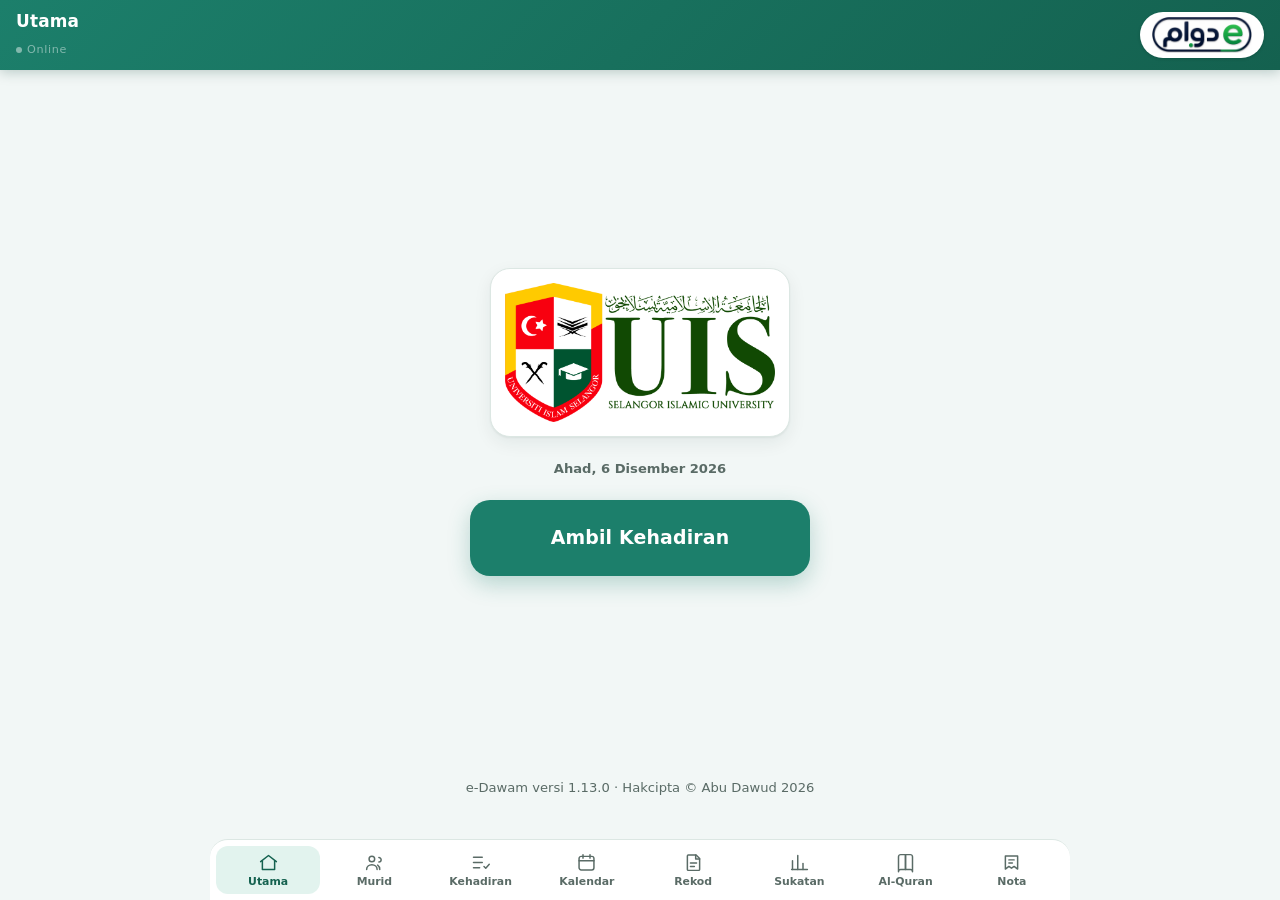
==== commit 21f72318: "Tambah sandaran dan pemulihan data (v1.13.0) Semua data e-Dawam tinggal dalam pelayar peranti guru s" ====
--- a/index.html
+++ b/index.html
@@ -82,7 +82,9 @@
 <script src="js/sukatan.js"></script>
 <script src="js/jadual.js"></script>
 <script src="js/ringkasan.js"></script>
+<script src="js/sandaran.js"></script>
 <script src="js/ui.js"></script>
+<script src="js/views/tentang.js"></script>
 <script src="js/views/utama.js"></script>
 <script src="js/views/murid.js"></script>
 <script src="js/views/kehadiran.js"></script>
--- a/css/styles.css
+++ b/css/styles.css
@@ -344,6 +344,19 @@
 /* Kaki halaman Utama: versi dan hakcipta. Sengaja senyap — ia maklumat
    rujukan, bukan sebahagian daripada tugas guru. */
 .utama-kaki { margin-top: 2px; padding-bottom: 4px; }
+.kaki-butang {
+  display: block;
+  width: 100%;
+  background: none;
+  border: 0;
+  padding: 8px 0 4px;
+  font: inherit;
+  font-size: .82rem;
+  color: var(--teks-lembut);
+  cursor: pointer;
+}
+.kaki-butang:active { opacity: .6; }
+.kaki-lencana { display: block; width: max-content; margin: 6px auto 0; }
 
 .logo-bingkai {
   width: 100%;
@@ -394,6 +407,18 @@
    Ijazah. Jarak antara kumpulan lebih lega daripada jarak antara kad supaya
    pemisahan itu jelas. Digunakan oleh tab Murid, Kehadiran dan Rekod. */
 .kumpulan + .kumpulan { margin-top: 26px; }
+
+/* Medan tarikh julat sengaja lebih kecil daripada medan borang biasa: ia
+   kawalan penapis, bukan input yang guru isi. Tinggi sentuh 44px dikekalkan
+   supaya ia masih mudah ditekan pada telefon. */
+.julat-medan label { font-size: .74rem; }
+.julat-medan .medan-papar { font-size: .88rem; font-weight: 600; }
+
+/* Nombor utama dalam kad bacaan julat tarikh. Cukup besar untuk menjadi
+   jawapan pertama yang dibaca mata, tetapi tidak melebihi nama murid di
+   kepala lapisan — ia satu angka, bukan tajuk halaman. */
+.julat-besar { font-size: 1.12rem; line-height: 1.25; margin-bottom: 3px; }
+.julat-besar b { color: var(--hijau-gelap); }
 
 /* ---------- Graf prestasi sukatan ---------- */
 /* Satu bar berkadar dua segmen. Jurang 2px berwarna permukaan memisahkan
@@ -569,6 +594,31 @@
 }
 .notis-cuti { background: #fdf3d8; border-color: #f0d99a; color: #6d4e00; }
 .notis-info { background: var(--biru-muda); border-color: #c9dcf5; color: #14498c; }
+.notis-baik { background: var(--hijau-muda); border-color: #bfe3d8; color: var(--hijau-gelap); }
+.notis + .kad, .notis + .notis { margin-top: 10px; }
+
+/* Sandaran: perbandingan fail lawan peranti sebelum pemulihan. */
+.banding { margin-top: 12px; }
+.banding-baris {
+  display: grid;
+  grid-template-columns: 1fr 72px 72px;
+  align-items: center;
+  gap: 8px;
+  padding: 7px 0;
+  border-top: 1px solid var(--garis);
+  font-size: .85rem;
+  color: var(--teks-lembut);
+}
+.banding-baris > span:not(:first-child) { text-align: right; }
+.banding-kepala {
+  border-top: 0;
+  font-size: .72rem;
+  font-weight: 700;
+  letter-spacing: .02em;
+  padding-bottom: 2px;
+}
+.banding-nilai { font-weight: 700; color: var(--hijau-gelap); font-variant-numeric: tabular-nums; }
+.banding-kini { color: var(--teks-lembut); }
 
 .bar-tindakan {
   position: sticky;
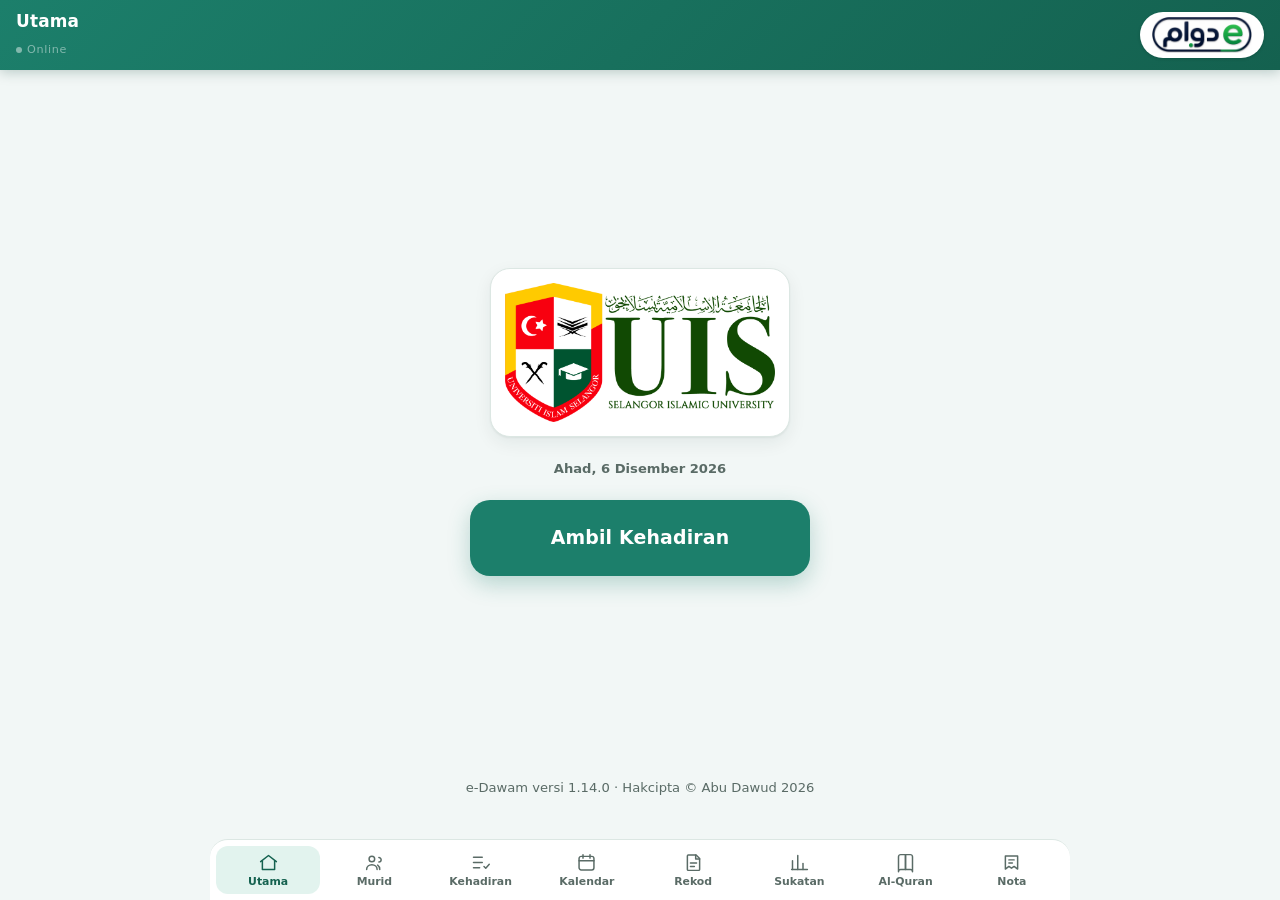
==== commit 0061cc71: "Tambah eksport ke Google Sheet laporan halaqah (v1.14.0) Guru menyandarkan data pelajar ke spreadshe" ====
--- a/index.html
+++ b/index.html
@@ -83,7 +83,9 @@
 <script src="js/jadual.js"></script>
 <script src="js/ringkasan.js"></script>
 <script src="js/sandaran.js"></script>
+<script src="js/sheet.js"></script>
 <script src="js/ui.js"></script>
+<script src="js/views/eksport.js"></script>
 <script src="js/views/tentang.js"></script>
 <script src="js/views/utama.js"></script>
 <script src="js/views/murid.js"></script>
--- a/css/styles.css
+++ b/css/styles.css
@@ -595,6 +595,10 @@
 .notis-cuti { background: #fdf3d8; border-color: #f0d99a; color: #6d4e00; }
 .notis-info { background: var(--biru-muda); border-color: #c9dcf5; color: #14498c; }
 .notis-baik { background: var(--hijau-muda); border-color: #bfe3d8; color: var(--hijau-gelap); }
+.notis-ralat { background: var(--merah-muda); border-color: #f3c4ca; color: #9c1524; }
+.notis-peringatan { display: flex; flex-wrap: wrap; align-items: center; gap: 10px; }
+.notis-peringatan .peringatan-teks { flex: 1 1 180px; min-width: 0; }
+.notis-peringatan .butang { flex: 0 0 auto; }
 .notis + .kad, .notis + .notis { margin-top: 10px; }
 
 /* Sandaran: perbandingan fail lawan peranti sebelum pemulihan. */
